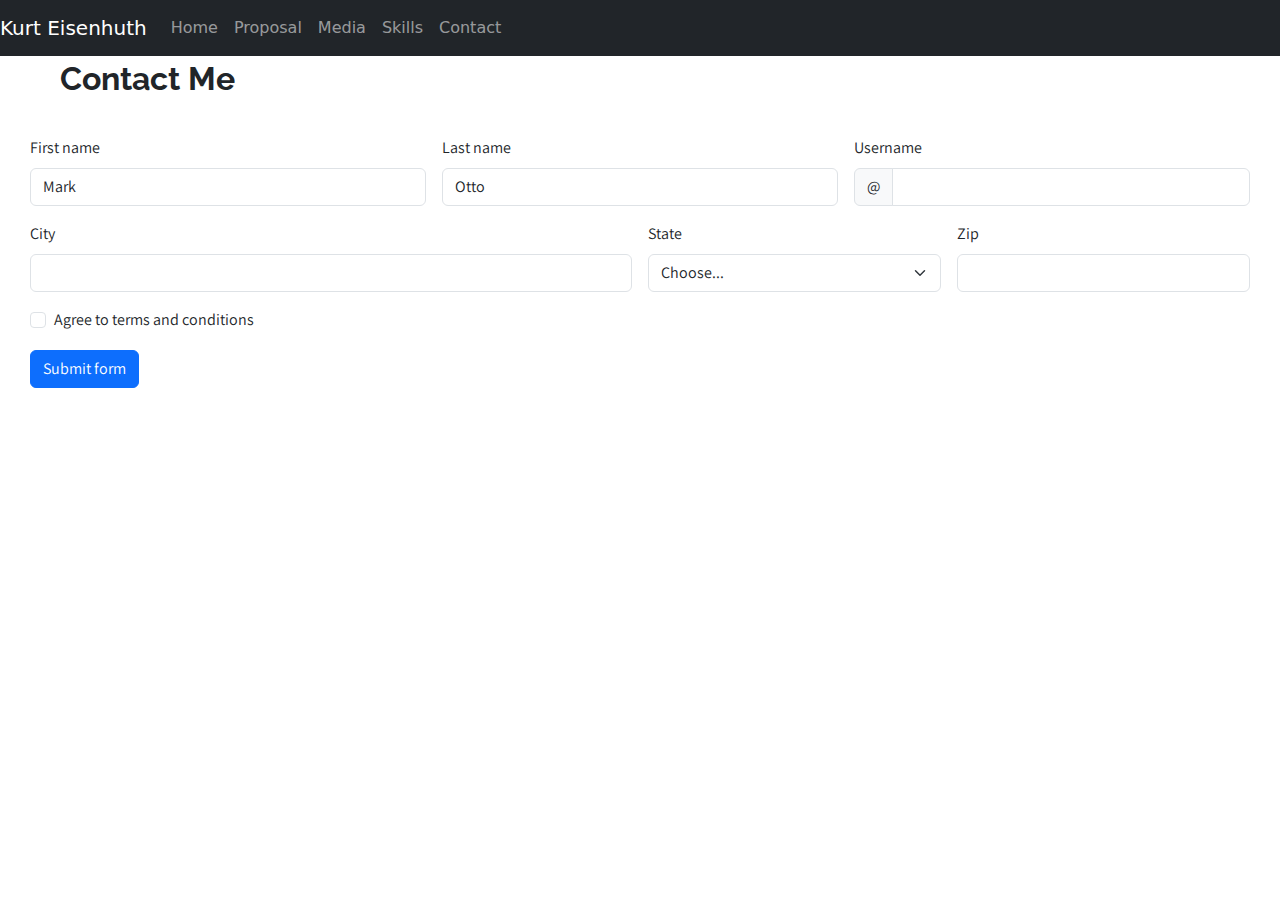
==== contact.html @ 2588f6ad "added contact page and update on all others" ====
<!doctype html>
<html lang="en">

<head>
    <meta charset="utf-8">
    <meta name="viewport" content="width=device-width, initial-scale=1, shrink-to-fit=no">
    <meta name="description" content="Kurt Eisenhuth - Systems Administrator and Cybersecurity Student">
    <meta name="author" content="Kurt Eisenhuth">
    <title>Week 5: Eisenhuth, Kurt</title>

    <!-- Bootstrap CSS link -->
    <link href="https://cdn.jsdelivr.net/npm/bootstrap@5.3.3/dist/css/bootstrap.min.css" rel="stylesheet">

    <!-- CSS file path updated 9/24/2024 -->
    <link href="./css/style.css" rel="stylesheet">

    <!-- Custom font addition: Raleway & Assistant -->
    <link rel="preconnect" href="https://fonts.googleapis.com">
    <link rel="preconnect" href="https://fonts.gstatic.com" crossorigin>
    <link
        href="https://fonts.googleapis.com/css2?family=Assistant:wght@200..800&family=Raleway:ital,wght@0,100..900;1,100..900&display=swap"
        rel="stylesheet">
</head>

<body>
    <!-- Nav bar -->
    <nav class="navbar navbar-expand-md navbar-dark bg-dark fixed-top">
        <a class="navbar-brand" href="#">Kurt Eisenhuth</a>
        <button class="navbar-toggler" type="button" data-toggle="collapse" data-target="#navbarsExampleDefault"
            aria-controls="navbarsExampleDefault" aria-expanded="false" aria-label="Toggle navigation">
            <span class="navbar-toggler-icon"></span>
        </button>
        <div class="collapse navbar-collapse" id="navbarsExampleDefault">
            <ul class="navbar-nav mr-auto">
                <li class="nav-item active">
                    <a class="nav-link" href="./index.html">Home</a>
                </li>
                <li class="nav-item">
                    <a class="nav-link" href="./proposal.html">Proposal</a>
                </li>
                <li class="nav-item">
                    <a class="nav-link" href="./media.html">Media</a>
                </li>
                <li class="nav-item">
                    <a class="nav-link" href="./services.html">Skills</a>
                </li>
                <li class="nav-item">
                    <a class="nav-link" href="./contact.html">Contact</a>
                </li>
            </ul>
        </div>
    </nav>

    <main>
        <section class="general-padding">
            <h2 class="general-padding header-style">Contact Me</h2>


            <!--Form goes here-->
            <form class="row g-3 needs-validation paragraph-style" novalidate>
                <div class="col-md-4">
                    <label for="validationCustom01" class="form-label">First name</label>
                    <input type="text" class="form-control" id="validationCustom01" value="Mark" required>
                    <div class="valid-feedback">
                        Looks good!
                    </div>
                </div>
                <div class="col-md-4">
                    <label for="validationCustom02" class="form-label">Last name</label>
                    <input type="text" class="form-control" id="validationCustom02" value="Otto" required>
                    <div class="valid-feedback">
                        Looks good!
                    </div>
                </div>
                <div class="col-md-4">
                    <label for="validationCustomUsername" class="form-label">Username</label>
                    <div class="input-group has-validation">
                        <span class="input-group-text" id="inputGroupPrepend">@</span>
                        <input type="text" class="form-control" id="validationCustomUsername"
                            aria-describedby="inputGroupPrepend" required>
                        <div class="invalid-feedback">
                            Please choose a username.
                        </div>
                    </div>
                </div>
                <div class="col-md-6">
                    <label for="validationCustom03" class="form-label">City</label>
                    <input type="text" class="form-control" id="validationCustom03" required>
                    <div class="invalid-feedback">
                        Please provide a valid city.
                    </div>
                </div>
                <div class="col-md-3">
                    <label for="validationCustom04" class="form-label">State</label>
                    <select class="form-select" id="validationCustom04" required>
                        <option selected disabled value="">Choose...</option>
                        <option>...</option>
                    </select>
                    <div class="invalid-feedback">
                        Please select a valid state.
                    </div>
                </div>
                <div class="col-md-3">
                    <label for="validationCustom05" class="form-label">Zip</label>
                    <input type="text" class="form-control" id="validationCustom05" required>
                    <div class="invalid-feedback">
                        Please provide a valid zip.
                    </div>
                </div>
                <div class="col-12">
                    <div class="form-check">
                        <input class="form-check-input" type="checkbox" value="" id="invalidCheck" required>
                        <label class="form-check-label" for="invalidCheck">
                            Agree to terms and conditions
                        </label>
                        <div class="invalid-feedback">
                            You must agree before submitting.
                        </div>
                    </div>
                </div>
                <div class="col-12">
                    <button class="btn btn-primary" type="submit">Submit form</button>
                </div>
            </form>
        </section>
    </main>

    <!-- Bootstrap JavaScript -->
    <script src="https://code.jquery.com/jquery-3.2.1.slim.min.js"
        integrity="sha384-KJ3o2DKtIkvYIK3UENzmM7KCkRr/rE9/Qpg6aAZGJwFDMVNA/GpGFF93hXpG5KkN"
        crossorigin="anonymous"></script>
    <script src="https://cdn.jsdelivr.net/npm/popper.js@1.12.9/dist/umd/popper.min.js"
        integrity="sha384-ApNbgh9B+Y1QKtv3Rn7W3mgPxhU9K/ScQsAP7hUibX39j7fakFPskvXusvfa0b4Q"
        crossorigin="anonymous"></script>
    <script src="https://cdn.jsdelivr.net/npm/bootstrap@4.0.0/dist/js/bootstrap.min.js"
        integrity="sha384-JZR6Spejh4U02d8jOt6vLEHfe/JQGiRRSQQxSfFWpi1MquVdAyjUar5+76PVCmYl"
        crossorigin="anonymous"></script>
</body>

</html>
---- css/style.css ----
@media screen and (max-width: 1000px) {
    .media-query1 {
        color: hotpink;
    }
}

@media screen and (max-width: 600px) {
    .media-query2 {
        background-color: greenyellow;
        color: hotpink;
    }
}


.header-style {
    font-family: "Raleway";
    font-weight: bold;
}

.paragraph-style {
    font-family: "Assistant";
}

.body-style {
    padding-top: 5rem;
}

.starter-template {
    padding-top: 3rem;
    padding-bottom: 3rem;
    padding-right: 1.5rem;
    padding-left: 1.5rem;
}

.section-odd {
    background-color: #6EACDA;
    /* margin: ; */
}

.section-even {
    background-color: lightgray;
}

/* 9/9/2024 added padding for name under the nav bar */
.name-padding {
    padding: 30px 0px;
}

/* added padding for the nav bar */
.nav-padding {
    padding: 20px 2% 0px 10px;
}

.gradient-background {
    background: linear-gradient(270deg, #6EACDA, #03346E, #021526);
    background-size: 200% 200%;
    animation: gradient-animation 18s ease infinite;
}

.general-padding {
    padding: 30px;
}

a {
    text-decoration: none;
}

.skills-header {
    padding: 75px 20px 10px 10px;
}

/* .skills-title {} */

.skills-image {
    width: 900px;
    height: 600px;

}

.skills-card {
    width: 18rem;
    background: linear-gradient(270deg, #6EACDA, #03346E, #021526);
    background-size: 200% 200%;
    animation: gradient-animation 18s ease infinite;
    color: white;
    margin: 10px 3%;
    border-color: #03346E;
    border-width: 3px;
    border-radius: 30px;
}

.img-width {
    max-width: 100%;
    border-radius: 35px;

}

figcaption {
    font-size: xx-small;
}
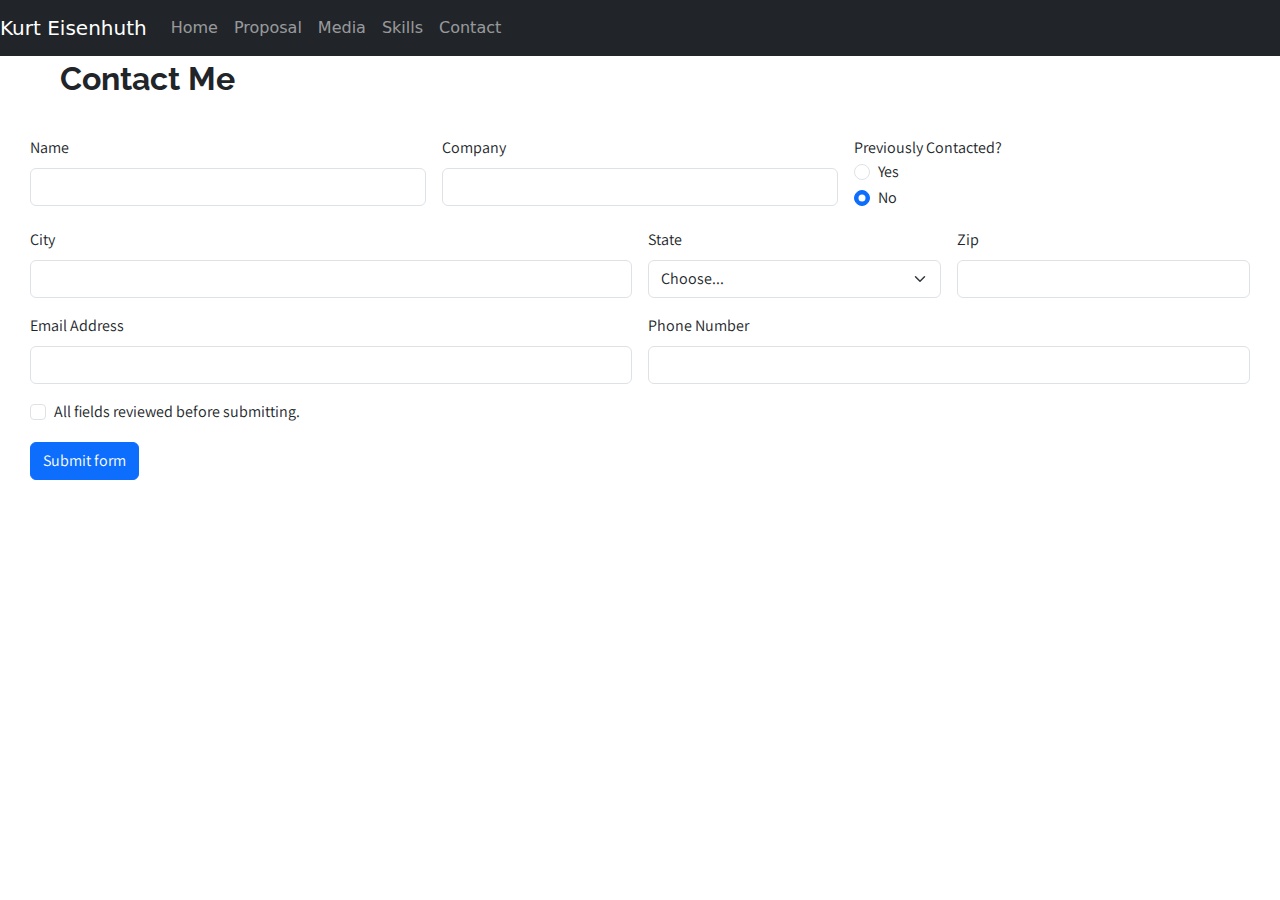
==== commit a170b9bd: "added Javascript for validation and finished the contact form for week 6" ====
--- a/contact.html
+++ b/contact.html
@@ -59,28 +59,34 @@
             <!--Form goes here-->
             <form class="row g-3 needs-validation paragraph-style" novalidate>
                 <div class="col-md-4">
-                    <label for="validationCustom01" class="form-label">First name</label>
-                    <input type="text" class="form-control" id="validationCustom01" value="Mark" required>
-                    <div class="valid-feedback">
-                        Looks good!
+                    <label for="validationCustom01" class="form-label">Name</label>
+                    <input type="text" class="form-control" id="validationCustom01" required>
+                    <div class="invalid-feedback">
+                        Enter full name.
                     </div>
                 </div>
                 <div class="col-md-4">
-                    <label for="validationCustom02" class="form-label">Last name</label>
-                    <input type="text" class="form-control" id="validationCustom02" value="Otto" required>
-                    <div class="valid-feedback">
-                        Looks good!
-                    </div>
-                </div>
+                    <label for="validationCustom02" class="form-label">Company</label>
+                    <input type="text" class="form-control" id="validationCustom02" required>
+                    <div class="invalid-feedback">
+                        Enter company name.
+                    </div>
+                </div>
+                <!-- Added Bootstrap radio buttons 10/6/2024 -->
                 <div class="col-md-4">
-                    <label for="validationCustomUsername" class="form-label">Username</label>
-                    <div class="input-group has-validation">
-                        <span class="input-group-text" id="inputGroupPrepend">@</span>
-                        <input type="text" class="form-control" id="validationCustomUsername"
-                            aria-describedby="inputGroupPrepend" required>
-                        <div class="invalid-feedback">
-                            Please choose a username.
-                        </div>
+                    <label>Previously Contacted?</label>
+                    <div class="form-check col-md-4">
+                        <input class="form-check-input" type="radio" name="flexRadioDefault" id="flexRadioDefault1">
+                        <label class="form-check-label" for="flexRadioDefault1">
+                            Yes
+                        </label>
+                    </div>
+                    <div class="form-check">
+                        <input class="form-check-input" type="radio" name="flexRadioDefault" id="flexRadioDefault2"
+                            checked>
+                        <label class="form-check-label" for="flexRadioDefault2">
+                            No
+                        </label>
                     </div>
                 </div>
                 <div class="col-md-6">
@@ -91,33 +97,98 @@
                     </div>
                 </div>
                 <div class="col-md-3">
-                    <label for="validationCustom04" class="form-label">State</label>
-                    <select class="form-select" id="validationCustom04" required>
+                    <label for="validationDefault04" class="form-label">State</label>
+                    <select class="form-select" id="validationDefault04" required>
                         <option selected disabled value="">Choose...</option>
-                        <option>...</option>
+                        <option value="AL">Alabama</option>
+                        <option value="AK">Alaska</option>
+                        <option value="AZ">Arizona</option>
+                        <option value="AR">Arkansas</option>
+                        <option value="CA">California</option>
+                        <option value="CO">Colorado</option>
+                        <option value="CT">Connecticut</option>
+                        <option value="DE">Delaware</option>
+                        <option value="DC">District Of Columbia</option>
+                        <option value="FL">Florida</option>
+                        <option value="GA">Georgia</option>
+                        <option value="HI">Hawaii</option>
+                        <option value="ID">Idaho</option>
+                        <option value="IL">Illinois</option>
+                        <option value="IN">Indiana</option>
+                        <option value="IA">Iowa</option>
+                        <option value="KS">Kansas</option>
+                        <option value="KY">Kentucky</option>
+                        <option value="LA">Louisiana</option>
+                        <option value="ME">Maine</option>
+                        <option value="MD">Maryland</option>
+                        <option value="MA">Massachusetts</option>
+                        <option value="MI">Michigan</option>
+                        <option value="MN">Minnesota</option>
+                        <option value="MS">Mississippi</option>
+                        <option value="MO">Missouri</option>
+                        <option value="MT">Montana</option>
+                        <option value="NE">Nebraska</option>
+                        <option value="NV">Nevada</option>
+                        <option value="NH">New Hampshire</option>
+                        <option value="NJ">New Jersey</option>
+                        <option value="NM">New Mexico</option>
+                        <option value="NY">New York</option>
+                        <option value="NC">North Carolina</option>
+                        <option value="ND">North Dakota</option>
+                        <option value="OH">Ohio</option>
+                        <option value="OK">Oklahoma</option>
+                        <option value="OR">Oregon</option>
+                        <option value="PA">Pennsylvania</option>
+                        <option value="RI">Rhode Island</option>
+                        <option value="SC">South Carolina</option>
+                        <option value="SD">South Dakota</option>
+                        <option value="TN">Tennessee</option>
+                        <option value="TX">Texas</option>
+                        <option value="UT">Utah</option>
+                        <option value="VT">Vermont</option>
+                        <option value="VA">Virginia</option>
+                        <option value="WA">Washington</option>
+                        <option value="WV">West Virginia</option>
+                        <option value="WI">Wisconsin</option>
+                        <option value="WY">Wyoming</option>
                     </select>
-                    <div class="invalid-feedback">
-                        Please select a valid state.
-                    </div>
                 </div>
                 <div class="col-md-3">
                     <label for="validationCustom05" class="form-label">Zip</label>
-                    <input type="text" class="form-control" id="validationCustom05" required>
+                    <input type="text" class="form-control" id="validationCustom05" pattern="[0-9]{5}" required>
                     <div class="invalid-feedback">
                         Please provide a valid zip.
                     </div>
                 </div>
+
+                <div class="col-md-6 ">
+                    <label for="validationCustom06" class="form-label">Email Address</label>
+                    <input type="email" class="form-control" id="validationCustom06" pattern="[a-z0-9._%+\-]+@[a-z0-9.\-]+\.[a-z]{2,}$" required>
+                    <div class="invalid-feedback">
+                        Please provide a valid email address.
+                    </div>
+                </div>
+
+                <div class="col-md-6 ">
+                    <label for="validationCustom07" class="form-label">Phone Number</label>
+                    <input type="tel" class="form-control" id="validationCustom07" pattern="[0-9]{3}[0-9]{3}[0-9]{4}" required>
+                    <div class="invalid-feedback">
+                        Please provide a valid phone number.
+                    </div>
+                </div>
+
                 <div class="col-12">
                     <div class="form-check">
                         <input class="form-check-input" type="checkbox" value="" id="invalidCheck" required>
                         <label class="form-check-label" for="invalidCheck">
-                            Agree to terms and conditions
+                            All fields reviewed before submitting.
                         </label>
                         <div class="invalid-feedback">
-                            You must agree before submitting.
+                            Please double check your fields.
                         </div>
                     </div>
                 </div>
+
                 <div class="col-12">
                     <button class="btn btn-primary" type="submit">Submit form</button>
                 </div>
@@ -135,6 +206,7 @@
     <script src="https://cdn.jsdelivr.net/npm/bootstrap@4.0.0/dist/js/bootstrap.min.js"
         integrity="sha384-JZR6Spejh4U02d8jOt6vLEHfe/JQGiRRSQQxSfFWpi1MquVdAyjUar5+76PVCmYl"
         crossorigin="anonymous"></script>
+    <script src="./js/validation.js"></script>
 </body>
 
 </html>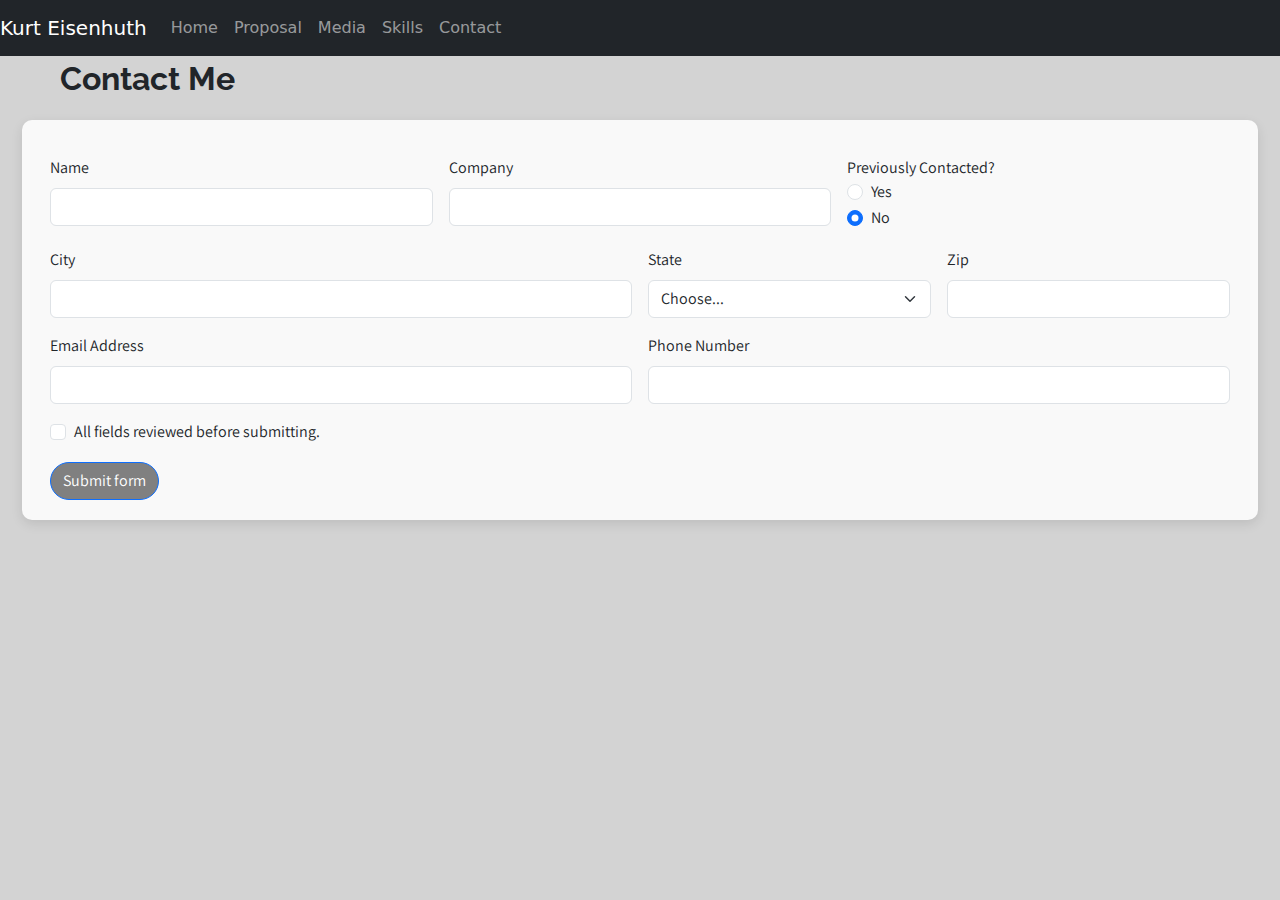
==== commit efde4bcc: "finished editing week 6" ====
--- a/contact.html
+++ b/contact.html
@@ -22,7 +22,7 @@
         rel="stylesheet">
 </head>
 
-<body>
+<body  class="section-even">
     <!-- Nav bar -->
     <nav class="navbar navbar-expand-md navbar-dark bg-dark fixed-top">
         <a class="navbar-brand" href="#">Kurt Eisenhuth</a>
@@ -57,7 +57,7 @@
 
 
             <!--Form goes here-->
-            <form class="row g-3 needs-validation paragraph-style" novalidate>
+            <form class="row g-3 needs-validation paragraph-style form-style" novalidate>
                 <div class="col-md-4">
                     <label for="validationCustom01" class="form-label">Name</label>
                     <input type="text" class="form-control" id="validationCustom01" required>
@@ -190,7 +190,7 @@
                 </div>
 
                 <div class="col-12">
-                    <button class="btn btn-primary" type="submit">Submit form</button>
+                    <button class="btn btn-primary button-change" type="submit">Submit form</button>
                 </div>
             </form>
         </section>
--- a/css/style.css
+++ b/css/style.css
@@ -17,8 +17,17 @@
     font-weight: bold;
 }
 
+/* Added definition to the form from the background. */
+.form-style {
+    background-color: #f9f9f9;
+    padding: 20px;
+    border-radius: 10px;
+    box-shadow: 0px 4px 12px rgba(0, 0, 0, 0.1);
+}
+
 .paragraph-style {
     font-family: "Assistant";
+
 }
 
 .body-style {
@@ -37,6 +46,8 @@
     /* margin: ; */
 }
 
+/* Reusing this from the resume.html file 10/6/2024
+Makes the form stand out from the background */
 .section-even {
     background-color: lightgray;
 }
@@ -97,4 +108,23 @@
 
 figcaption {
     font-size: xx-small;
+}
+
+/* Rounded the button 10/6/2024 */
+.button-change {
+    background-color: gray;
+    border-radius: 30px;
+}
+
+/* Changed button hover. Its pink. Everything else was boring and gray. 10/6/2024 */
+.button-change:hover {
+    background-color: hotpink;
+}
+
+/* Added hover effect to show where the user is on the page 10/6/2024 */
+input:hover {
+    transform: scale(1.05);
+    border-color: gray;
+    box-shadow: 0px 0px 8px rgba(0, 123, 255, 0.5);
+    transition: transform 0.2s ease, border-color 0.2s ease, box-shadow 0.2s ease;
 }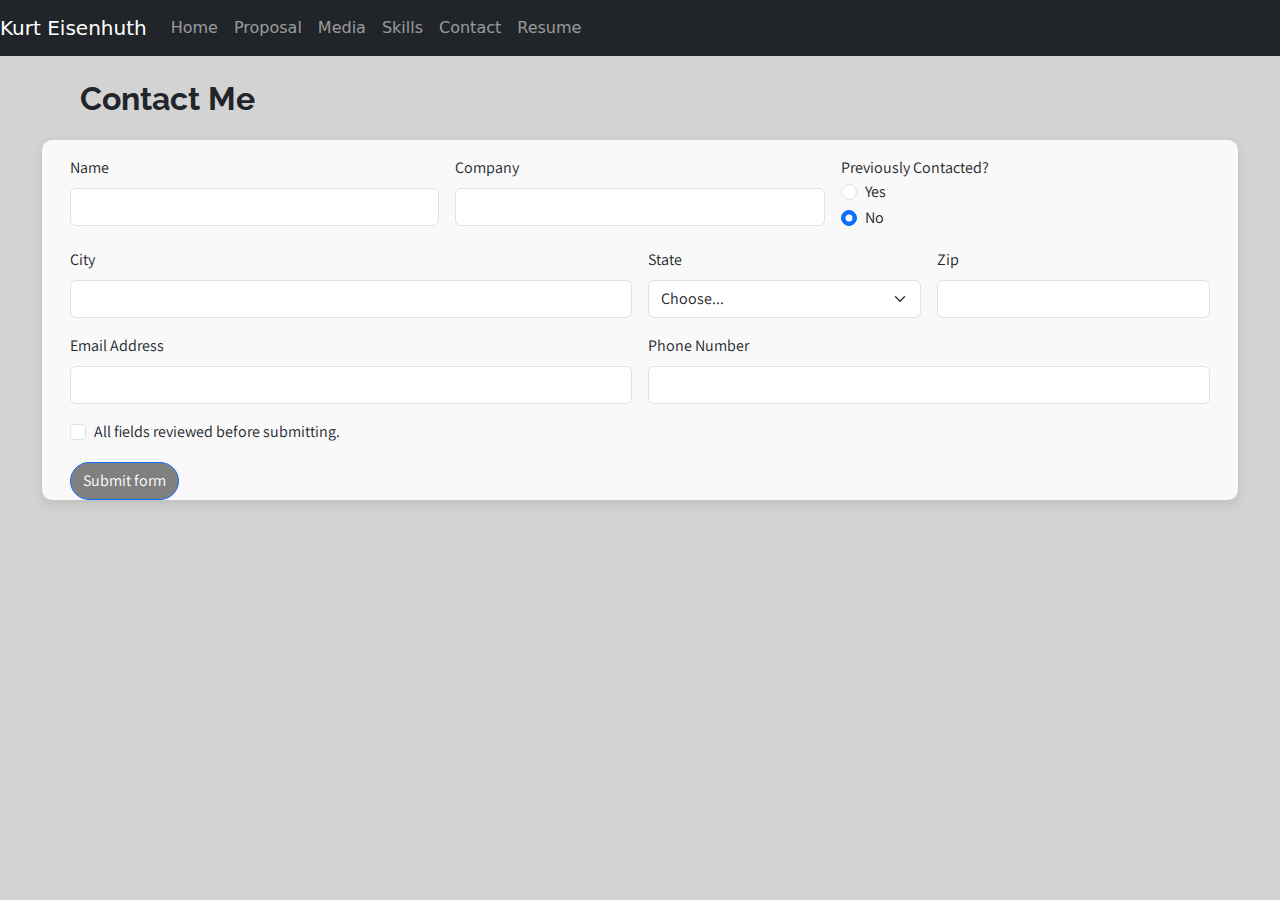
==== commit e76b5d3e: "Final project save" ====
--- a/contact.html
+++ b/contact.html
@@ -7,6 +7,7 @@
     <meta name="description" content="Kurt Eisenhuth - Systems Administrator and Cybersecurity Student">
     <meta name="author" content="Kurt Eisenhuth">
     <title>Week 5: Eisenhuth, Kurt</title>
+    <link rel="icon" type="image/png" href="./images/myfavicon.png">
 
     <!-- Bootstrap CSS link -->
     <link href="https://cdn.jsdelivr.net/npm/bootstrap@5.3.3/dist/css/bootstrap.min.css" rel="stylesheet">
@@ -46,6 +47,9 @@
                 </li>
                 <li class="nav-item">
                     <a class="nav-link" href="./contact.html">Contact</a>
+                </li>
+                <li class="nav-item">
+                    <a class="nav-link" href="./resume.html">Resume</a>
                 </li>
             </ul>
         </div>
--- a/css/style.css
+++ b/css/style.css
@@ -27,7 +27,7 @@
 
 .paragraph-style {
     font-family: "Assistant";
-
+    padding: 0 20px;
 }
 
 .body-style {
@@ -42,14 +42,28 @@
 }
 
 .section-odd {
-    background-color: #6EACDA;
-    /* margin: ; */
+    position: sticky;
+    top: 0;
+    background-color: gray;
+    margin: 0;
+    width: 100vw;
+    height: 300px;
+    padding: 0;
+
 }
+
+
 
 /* Reusing this from the resume.html file 10/6/2024
 Makes the form stand out from the background */
 .section-even {
-    background-color: lightgray;
+    position: sticky;
+    top: 0;
+    background-color: lightgrey;
+    width: 100vw;
+    height: 300px;
+    margin: 0;
+    padding: 20px;
 }
 
 /* 9/9/2024 added padding for name under the nav bar */
@@ -103,12 +117,9 @@
 .img-width {
     max-width: 100%;
     border-radius: 35px;
-
 }
 
-figcaption {
-    font-size: xx-small;
-}
+
 
 /* Rounded the button 10/6/2024 */
 .button-change {
@@ -127,4 +138,8 @@
     border-color: gray;
     box-shadow: 0px 0px 8px rgba(0, 123, 255, 0.5);
     transition: transform 0.2s ease, border-color 0.2s ease, box-shadow 0.2s ease;
+}
+
+figcaption {
+    font-size: xx-small;
 }